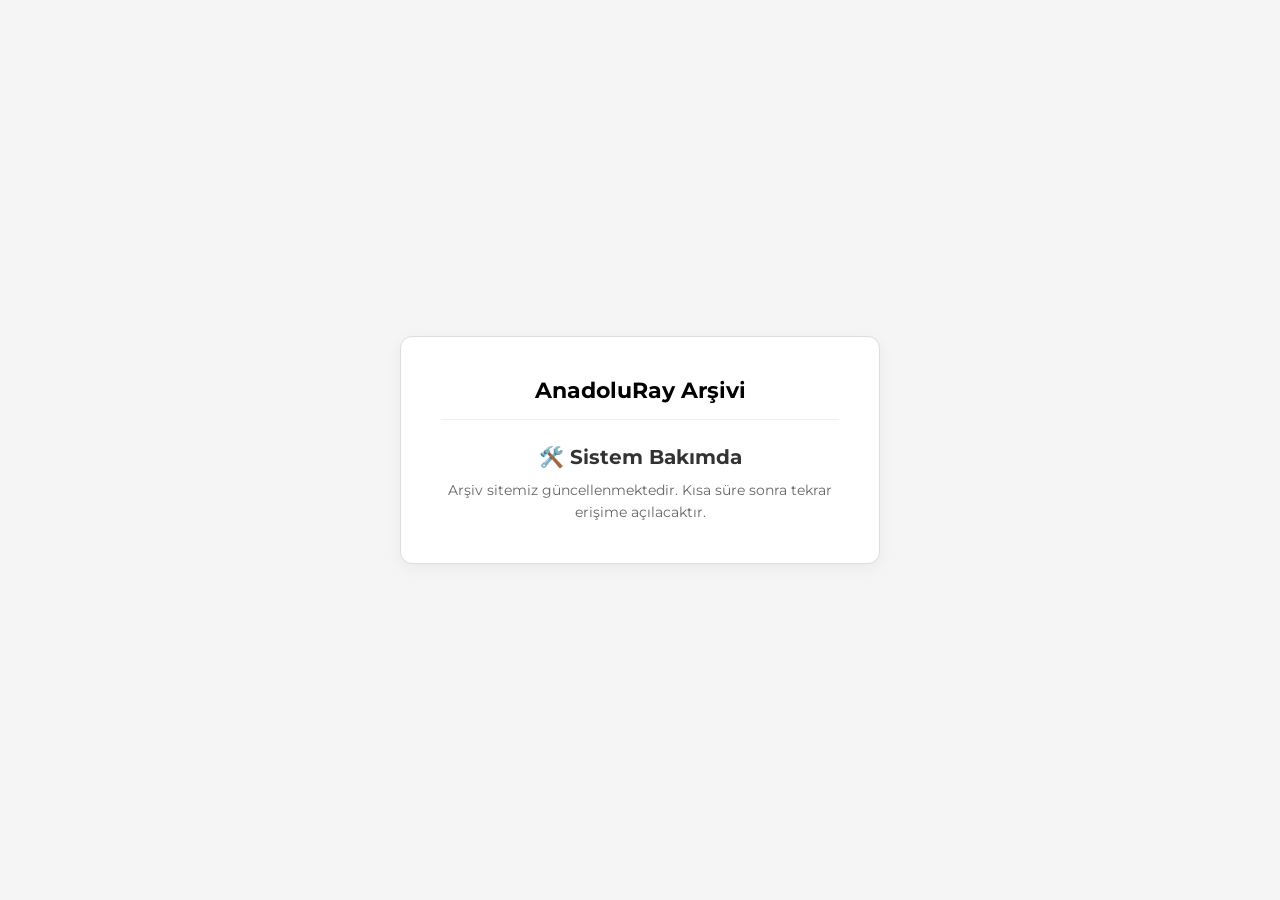
==== bakim.html @ 320a5bfc "Create bakim.html" ====
<!DOCTYPE html>
<html lang="tr">
<head>
<meta charset="UTF-8">
<meta name="viewport" content="width=device-width, initial-scale=1.0">
<title>Bakım Çalışması | AnadoluRay Arşivi</title>
<link href="https://fonts.googleapis.com/css2?family=Montserrat:wght@600;700&display=swap" rel="stylesheet">
<style>
*{
margin:0;
padding:0;
box-sizing:border-box;
font-family:'Montserrat',sans-serif;
}
body{
background:#f5f5f5;
color:#222;
display:flex;
height:100vh;
align-items:center;
justify-content:center;
padding:20px;
}
.box{
background:white;
padding:40px;
border-radius:12px;
border:1px solid #ddd;
max-width:480px;
width:100%;
text-align:center;
box-shadow:0 4px 15px rgba(0,0,0,0.05);
}
.logo{
font-size:22px;
font-weight:700;
margin-bottom:15px;
color:#000;
}
.logo-divider{
width:100%;
height:1px;
background-color:#eef0f2;
margin-bottom:25px;
}
h1{
font-size:20px;
margin-bottom:10px;
color:#333;
}
p{
font-size:14px;
color:#666;
line-height:1.6;
}
</style>
</head>
<body>
<div class="box">
<div class="logo">AnadoluRay Arşivi</div>
<div class="logo-divider"></div>
<h1>🛠️ Sistem Bakımda</h1>
<p>Arşiv sitemiz güncellenmektedir. Kısa süre sonra tekrar erişime açılacaktır.</p>
</div>
</body>
</html>
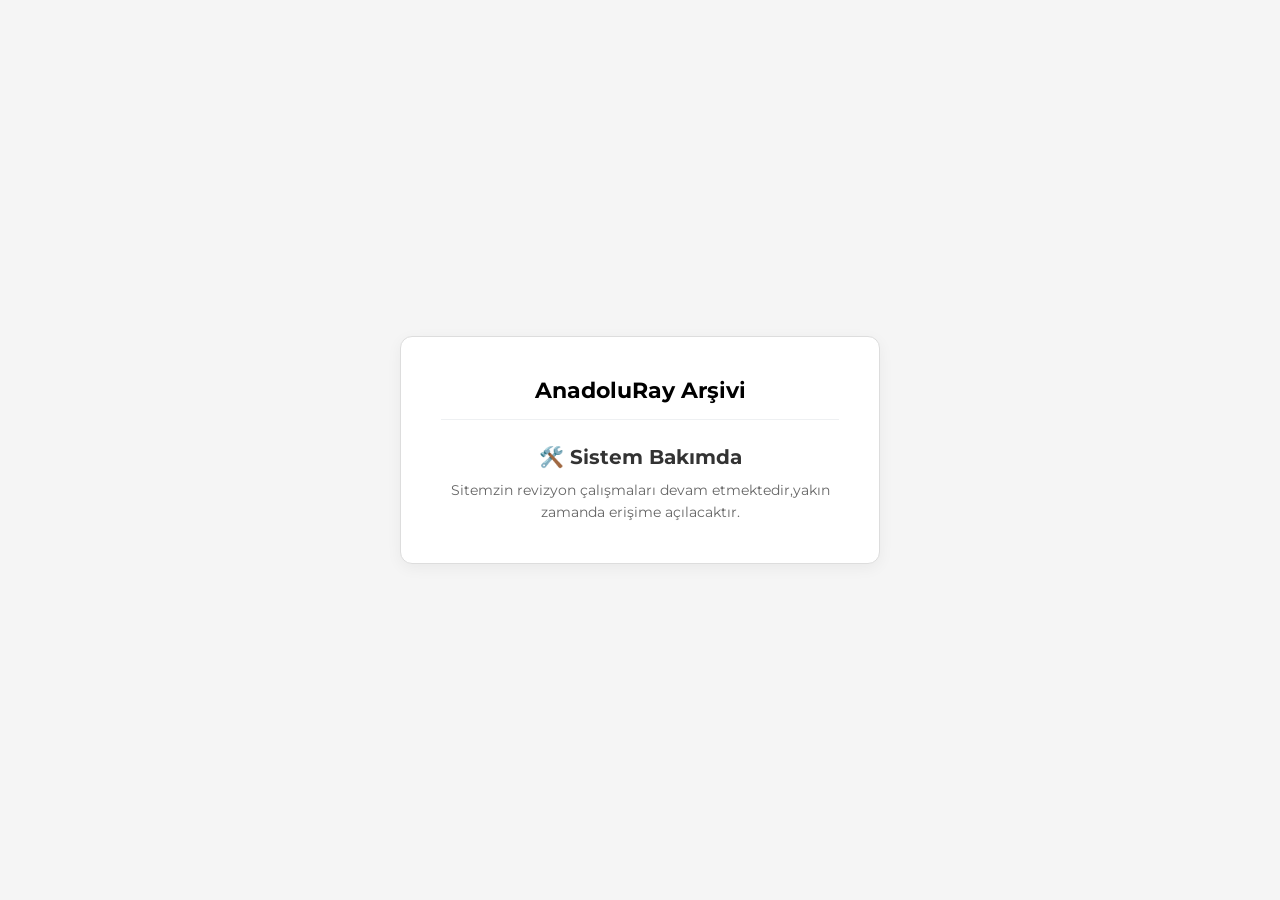
==== commit 4709e19d: "Update bakim.html" ====
--- a/bakim.html
+++ b/bakim.html
@@ -60,7 +60,10 @@
 <div class="logo">AnadoluRay Arşivi</div>
 <div class="logo-divider"></div>
 <h1>🛠️ Sistem Bakımda</h1>
-<p>Arşiv sitemiz güncellenmektedir. Kısa süre sonra tekrar erişime açılacaktır.</p>
+<p>Sitemzin revizyon çalışmaları devam etmektedir,yakın zamanda erişime açılacaktır.</p>
 </div>
 </body>
 </html>
+
+
+
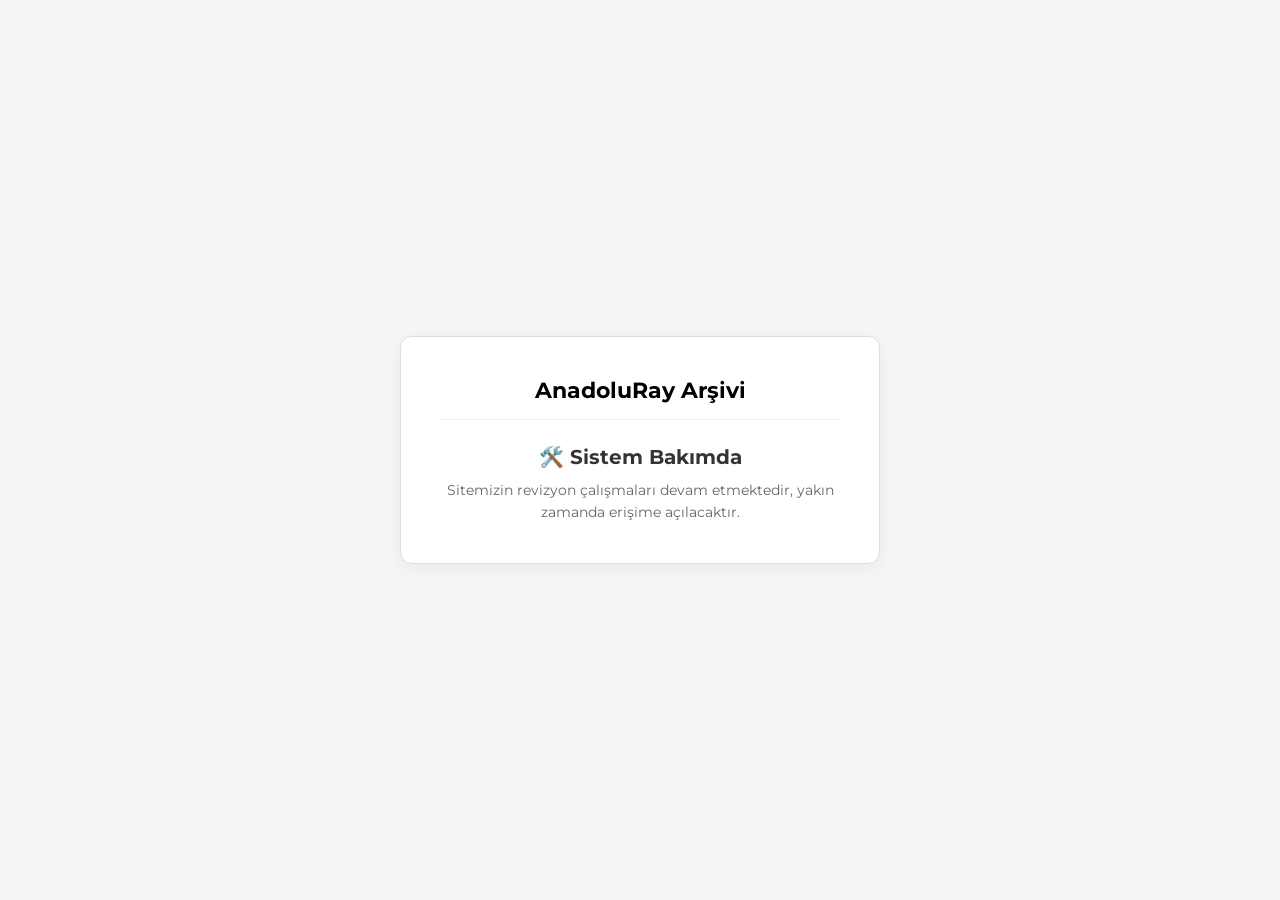
==== commit f68836e2: "Update bakim.html" ====
--- a/bakim.html
+++ b/bakim.html
@@ -60,7 +60,7 @@
 <div class="logo">AnadoluRay Arşivi</div>
 <div class="logo-divider"></div>
 <h1>🛠️ Sistem Bakımda</h1>
-<p>Sitemzin revizyon çalışmaları devam etmektedir,yakın zamanda erişime açılacaktır.</p>
+<p>Sitemizin revizyon çalışmaları devam etmektedir, yakın zamanda erişime açılacaktır.</p>
 </div>
 </body>
 </html>
